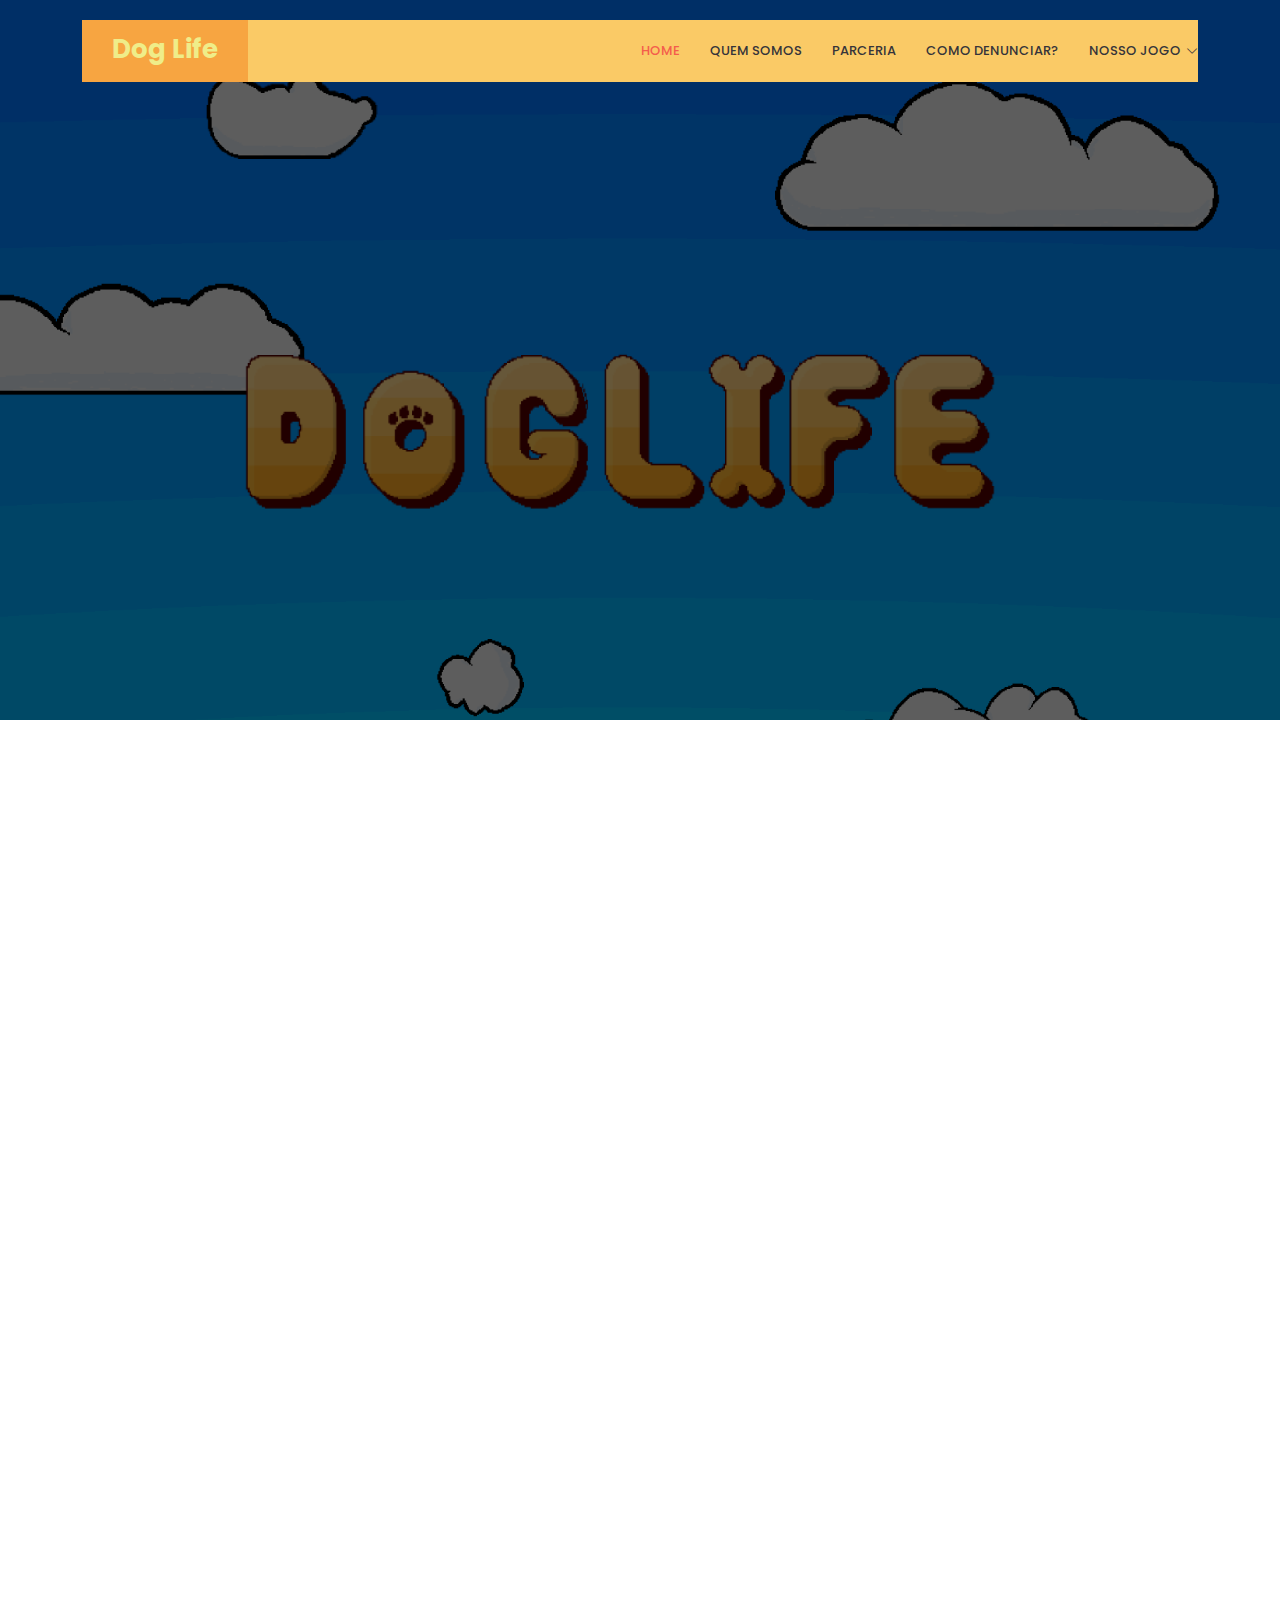
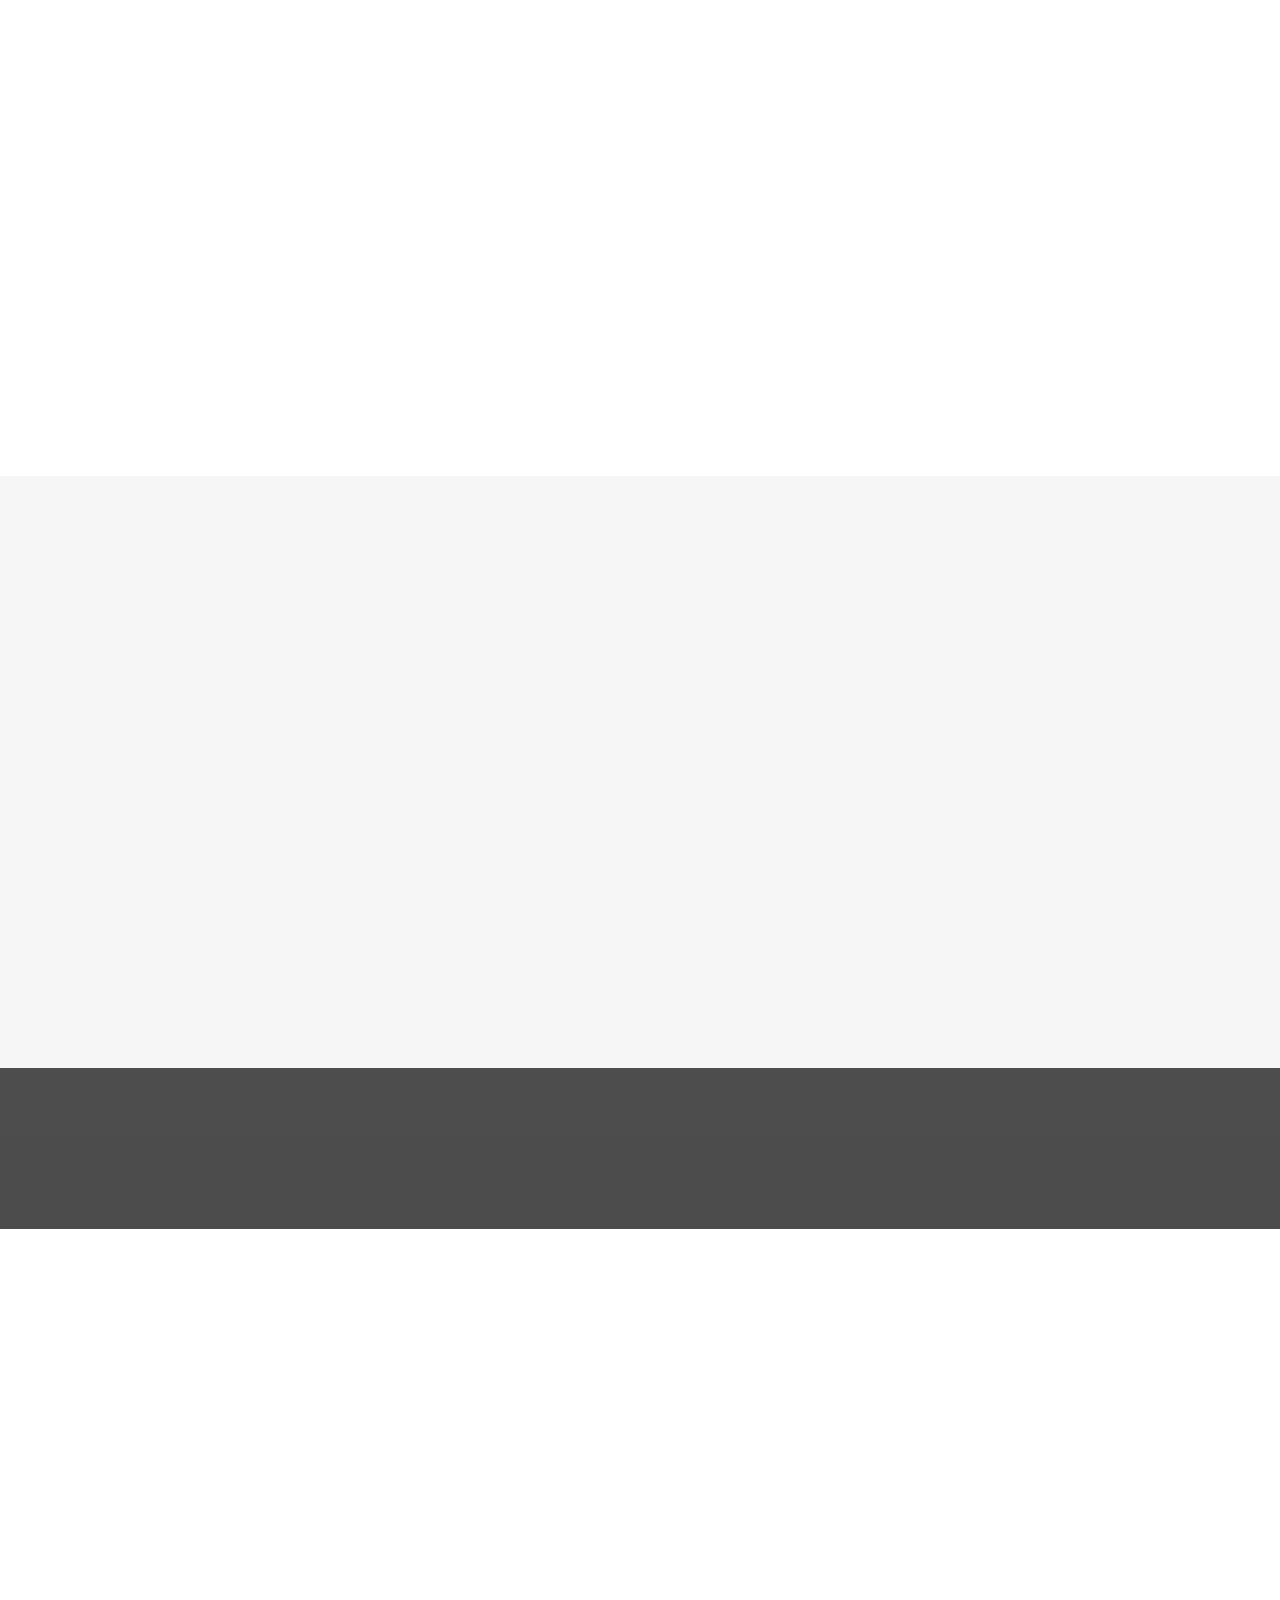
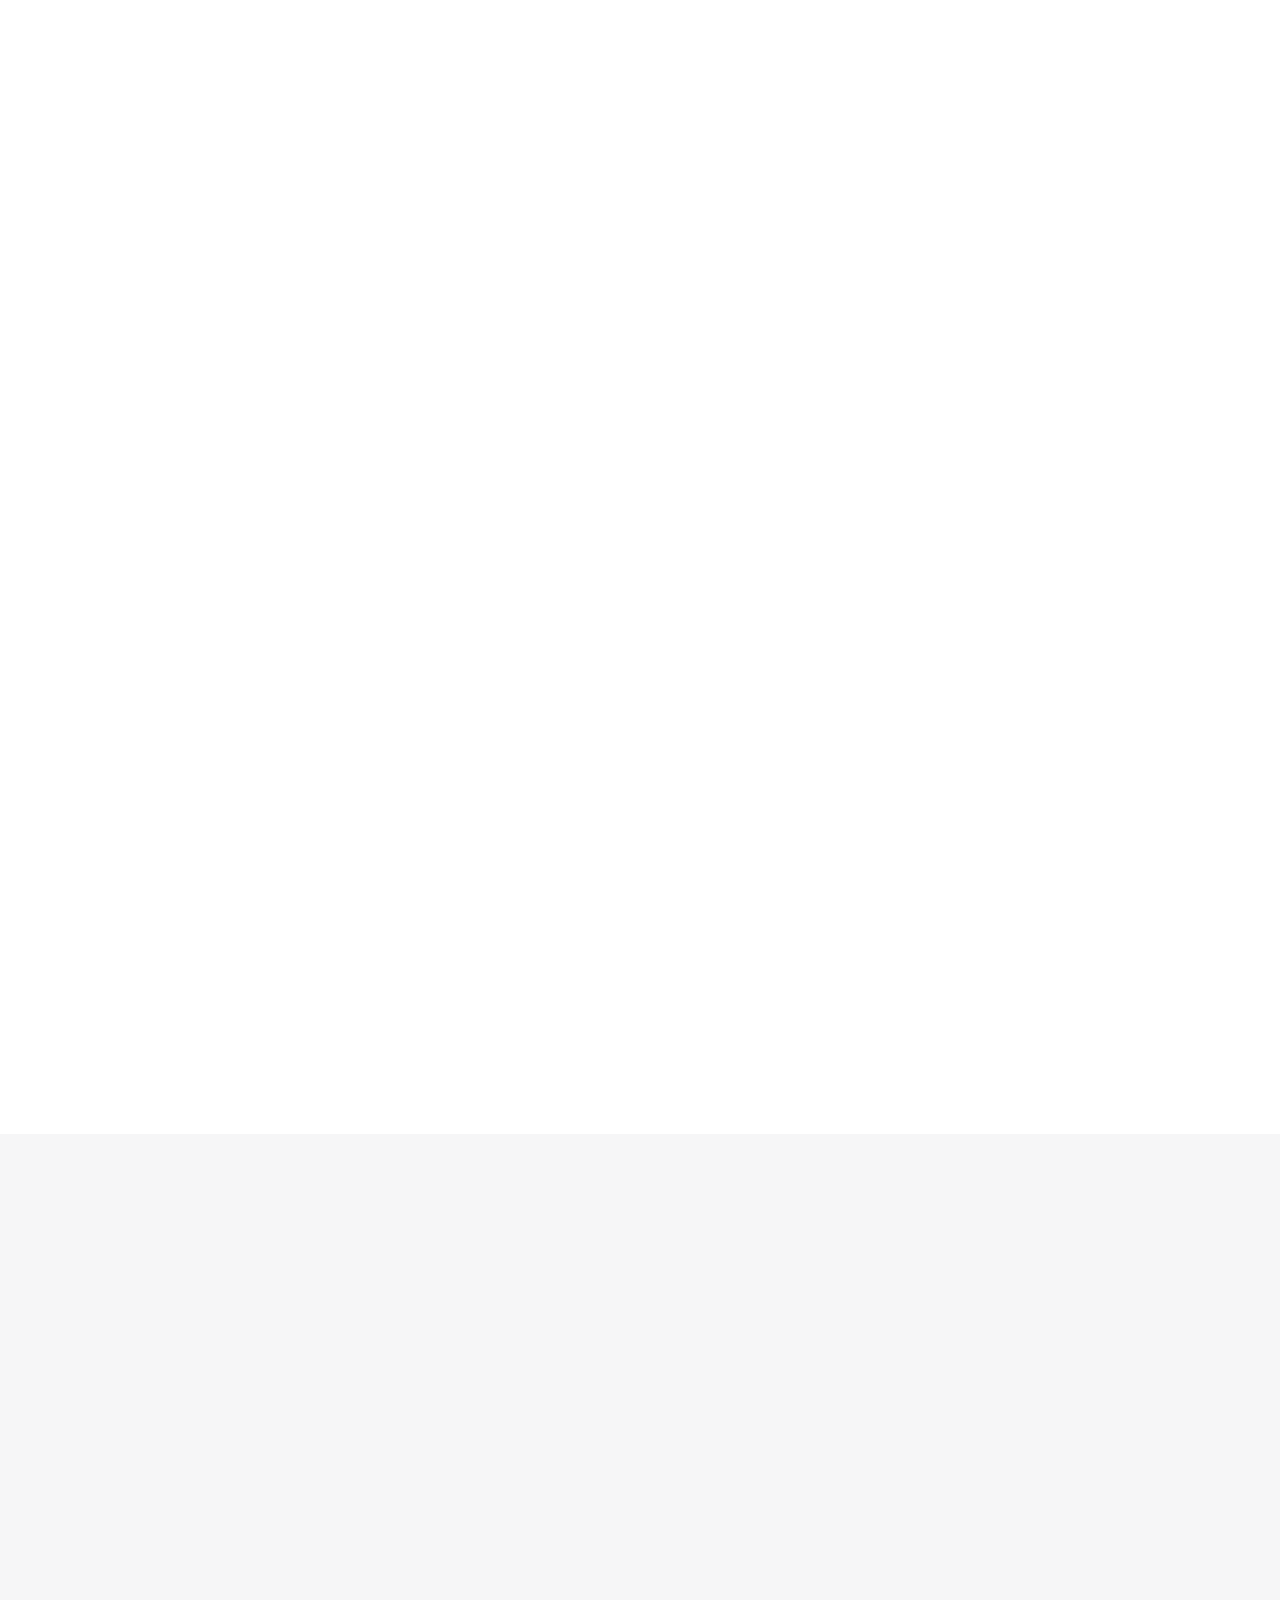
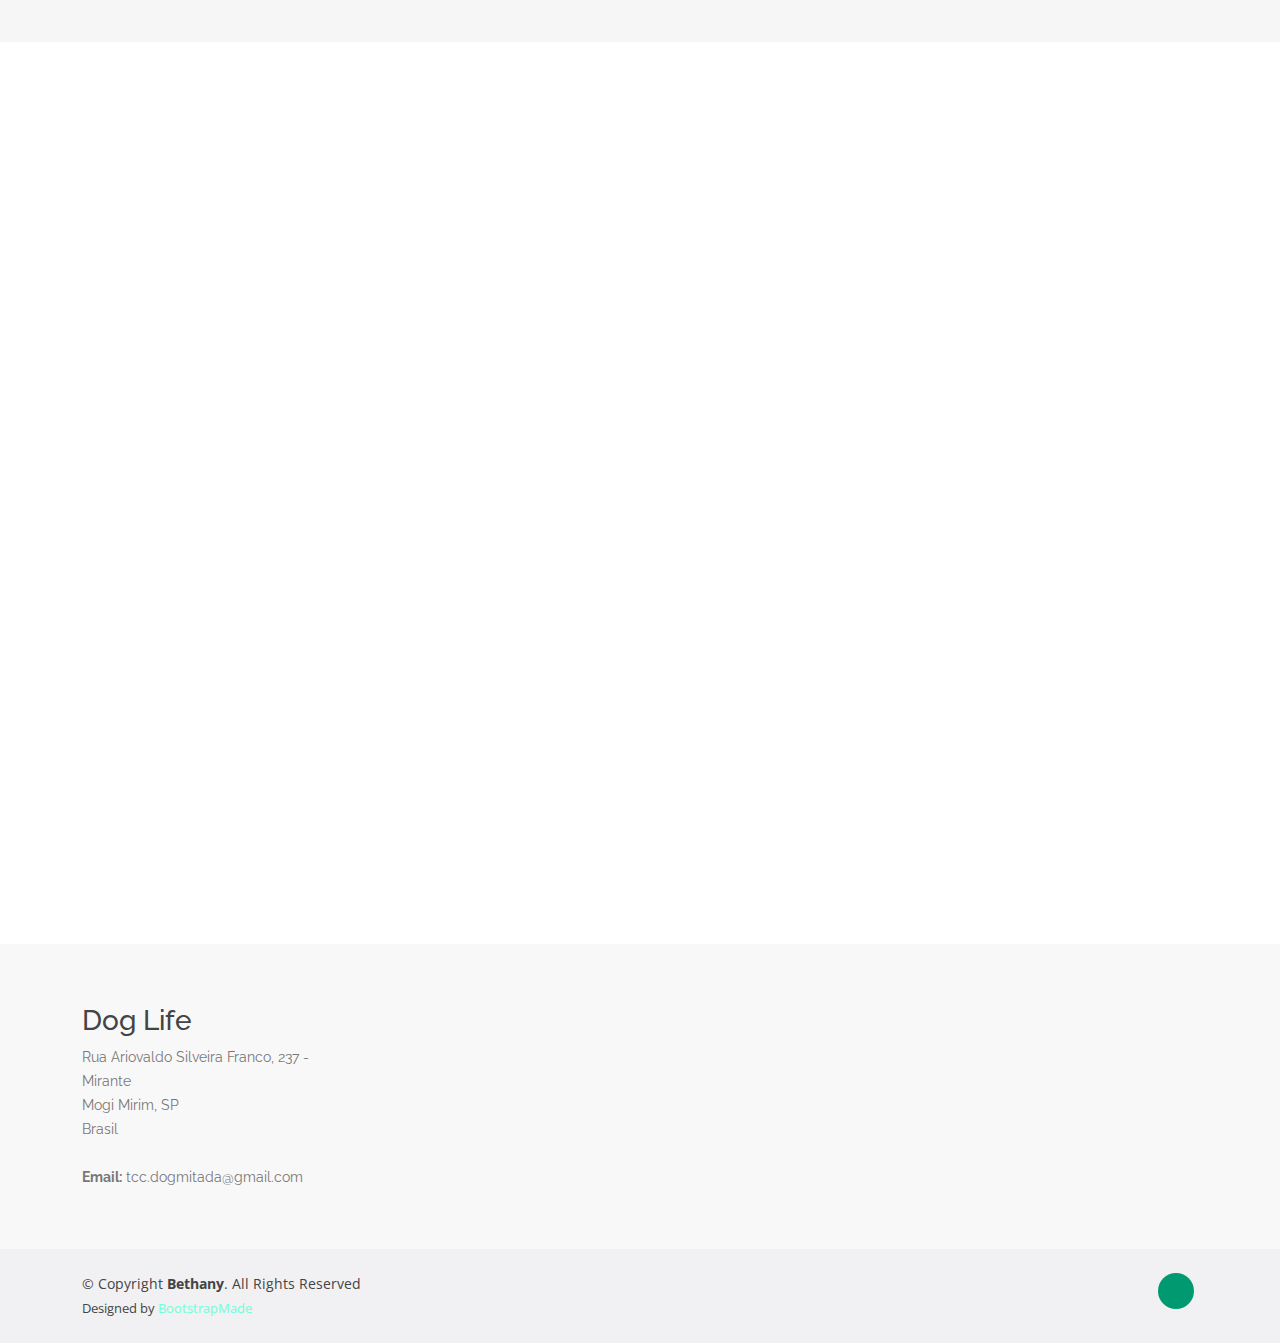
==== index.html @ 8b7bbf49 "Add files via upload" ====
<!DOCTYPE html>
<html lang="en">

<head>
  <meta charset="utf-8">
  <meta content="width=device-width, initial-scale=1.0" name="viewport">

  <title>Dog Life Site!</title>
  <meta content="" name="description">
  <meta content="" name="keywords">

  <link href="assets/img/favicon.png" rel="icon">
  <link href="assets/img/apple-touch-icon.png" rel="apple-touch-icon">

  <!-- Google Fonts -->
  <link href="https://fonts.googleapis.com/css?family=Open+Sans:300,300i,400,400i,600,600i,700,700i|Raleway:300,300i,400,400i,500,500i,600,600i,700,700i|Poppins:300,300i,400,400i,500,500i,600,600i,700,700i" rel="stylesheet">

  <!-- Vendor CSS Files -->
  <link href="assets/vendor/aos/aos.css" rel="stylesheet">
  <link href="assets/vendor/bootstrap/css/bootstrap.min.css" rel="stylesheet">
  <link href="assets/vendor/bootstrap-icons/bootstrap-icons.css" rel="stylesheet">
  <link href="assets/vendor/boxicons/css/boxicons.min.css" rel="stylesheet">
  <link href="assets/vendor/glightbox/css/glightbox.min.css" rel="stylesheet">
  <link href="assets/vendor/remixicon/remixicon.css" rel="stylesheet">
  <link href="assets/vendor/swiper/swiper-bundle.min.css" rel="stylesheet">

  <!-- Template Main CSS File -->
  <link href="assets/css/style.css" rel="stylesheet">

  <!-- =======================================================
  * Template Name: Bethany
  * Template URL: https://bootstrapmade.com/bethany-free-onepage-bootstrap-theme/
  * Updated: Mar 17 2024 with Bootstrap v5.3.3
  * Author: BootstrapMade.com
  * License: https://bootstrapmade.com/license/
  ======================================================== -->
</head>

<body>

  <!-- ======= Header ======= -->
  <header id="header" class="fixed-top d-flex align-items-center">
    <div class="container">
      <div class="header-container d-flex align-items-center justify-content-between">
        <div class="logo">
          <h1 class="text-light"><a href="index.html"><span>Dog Life</span></a></h1>
          <!-- Uncomment below if you prefer to use an image logo -->
          <!-- <a href="index.html"><img src="assets/img/logo.png" alt="" class="img-fluid"></a>-->
        </div>

        <nav id="navbar" class="navbar">
          <ul>
            <li><a class="nav-link scrollto active" href="#hero">Home</a></li>
            <li><a class="nav-link scrollto" href="#sobre">Quem somos</a></li>
            <li><a class="nav-link scrollto" href="#services">Parceria</a></li>
            <li><a class="nav-link scrollto " href="#denuc">Como denunciar?</a></li>
            <li class="dropdown"><a href="#jogo"><span>Nosso Jogo</span> <i class="bi bi-chevron-down"></i></a>
              <ul>
                <li><a href="#download">Download</a></li>
                <li><a href="#persona">Personagens</a></li>
              </ul>
            </li>
          </ul>
          <i class="bi bi-list mobile-nav-toggle"></i>
        </nav><!-- .navbar -->

      </div><!-- End Header Container -->
    </div>
  </header><!-- End Header -->

  <!-- ======= Hero Section ======= -->
  <section id="hero" class="d-flex align-items-center">
    <div class="container text-center position-relative" data-aos="fade-in" data-aos-delay="200">
      <h1>Bem-Vindo a página do nosso projeto!</h1>
      <h2>Esse site é dedicado a espalhar conscientização com o nosso jogo Dog Life! Dísponivel em diversas plataformas.</h2>
      <a href="#sobre" class="btn-get-started scrollto">Comece o tour!</a>
    </div>
  </section><!-- End Hero -->

  <main id="main">

       <!-- ======= Team Section ======= -->
       <section id="sobre" class="team">
        <div class="container">
  
          <div class="row">
            <div class="col-lg-4">
              <div class="section-title" data-aos="fade-right">
                <h2>Quem somos nós?</h2>
                <p>Somos alunos do curso de Informática p/ Internet da ETEC Pedro Ferreira Alves, em Mogi-Mirim. Desenvolvemos esse projeto para a matéria de <i>Projeto de Trabalho de Conclusão de Curso</i>, ministrada pelos professores <strong>Rafael da Silva Polato</strong> e <strong>Simone Andreia de Campos Camargo</strong>.</p>
              </div>
            </div>
            <div class="col-lg-8">
              <div class="row">
  
                <div class="col-lg-6">
                  <div class="member" data-aos="zoom-in" data-aos-delay="100">
                    <div class="pic"><img src="assets/img/team/eloah.jpg" class="img-fluid" alt=""></div>
                    <div class="member-info">
                      <h4>Eloah S. Paliari</h4>
                      <span>Escritora e Designer</span>
                      <p></p>
                    </div>
                  </div>
                </div>
  
                <div class="col-lg-6 mt-4 mt-lg-0">
                  <div class="member" data-aos="zoom-in" data-aos-delay="200">
                    <div class="pic"><img src="assets/img/team/manu.jpg" class="img-fluid" alt=""></div>
                    <div class="member-info">
                      <h4>Emanuelly V. J. de Melo</h4>
                      <span>Escritora</span>
                      <p></p>
                    </div>
                  </div>
                </div>
  
                <div class="col-lg-6 mt-4">
                  <div class="member" data-aos="zoom-in" data-aos-delay="300">
                    <div class="pic"><img src="assets/img/team/gui.jpg" class="img-fluid" alt=""></div>
                    <div class="member-info">
                      <h4>Guilherme T. dos Santos</h4>
                      <span>Designer</span>
                      <p></p>
                    </div>
                  </div>
                </div>
  
                <div class="col-lg-6 mt-4">
                  <div class="member" data-aos="zoom-in" data-aos-delay="400">
                    <div class="pic"><img src="assets/img/team/kaua.jpg" class="img-fluid" alt=""></div>
                    <div class="member-info">
                      <h4>Kauã F. Candido</h4>
                      <span>Programador</span>
                      <p> </p>
                    </div>
                  </div>
                </div>

                <div class="col-lg-6 mt-4">
                  <div class="member" data-aos="zoom-in" data-aos-delay="300">
                    <div class="pic"><img src="assets/img/team/eu.jpg" class="img-fluid" alt=""></div>
                    <div class="member-info">
                      <h4>Mariana H. A. Toto</h4>
                      <span>Programadora, Designer e Líder</span>
                      <p></p>
                    </div>
                  </div>
                </div>
  
              </div>
  
            </div>
          </div>
  
        </div>
      </section><!-- End Team Section -->

    <!-- ======= Parcerias Section ======= -->
    <section id="services" class="services section-bg">
      <div class="container">

        <div class="row">
          <div class="col-lg-4">
            <div class="section-title" data-aos="fade-right">
              <h2>Parcerias</h2>
              <p>Nosso projeto trabalha diretamente com essas entidades para ajudar os cãezinhos de rua.</p>
            </div>
          </div>
          <div class="col-lg-8">
            <div class="row">
              <div class="col-md-6 d-flex align-items-stretch">
                <div class="icon-box" data-aos="zoom-in" data-aos-delay="100">
                  <div class="icon"><i class="bx bxs-dog"></i></div>
                  <h4><a href="">KAPA</a></h4>
                  <p>O KAPA (Kamael Associação Protetora) é uma organização dedicada à proteção e bem-estar dos animais. Fundada com o objetivo de resgatar, tratar e encontrar novos lares para animais em situação de vulnerabilidade, a ONG também promove campanhas de conscientização sobre a importância da posse responsável e dos cuidados com os animais.
                    Para mais informações sobre o KAPA, clique no ícone acima e visite o site oficial da ONG.</p>
                </div>
              </div>

              <div class="col-md-6 d-flex align-items-stretch mt-4 mt-lg-0">
                <div class="icon-box" data-aos="zoom-in" data-aos-delay="200">
                  <div class="icon"><i class="bx bx-plus-medical"></i></div>
                  <h4><a href="">BEA</a></h4>
                  <p>O Departamento de Bem-Estar Animal de Mogi Mirim (BEA) é uma iniciativa municipal focada na proteção e promoção do bem-estar animal na região. Criado para garantir que todos os animais tenham acesso a cuidados adequados, o BEA realiza campanhas educativas, resgates de animais em situação de abandono e oferece serviços de castração gratuita para pets de famílias de baixa renda.
                    Para mais informações sobre o BEA clique no ícone acima e visite o site oficial.</p>
                </div>
              </div>
            </div>
          </div>
        </div>

      </div>
    </section><!-- End Services Section -->

    <!-- ======= Cta Section ======= -->
    <section id="cta" class="cta">
      <div class="container">

        <div class="text-center" data-aos="zoom-in">
          <h3>Não se esqueça de avaliar nosso jogo!!</h3>
        </div>

      </div>
    </section><!-- End Cta Section -->

        <!-- ======= Why Us Section ======= -->
        <section id="denuc" class="why-us">
          <div class="container">
    
            <div class="row">
              <div class="col-lg-4 d-flex align-items-center" data-aos="fade-right">
                <div class="content">
                  <h3>Como denunciar?</h3>
                  <p>
                    A Importância de Denunciar Casos de Abuso contra Animais

                    Denunciar abusos e maus-tratos contra animais é vital para garantir sua proteção e bem-estar. Ao denunciar, você salva vidas e ajuda a responsabilizar os agressores, prevenindo futuros abusos. Além disso, as denúncias conscientizam a sociedade sobre a gravidade dos maus-tratos e promovem uma cultura de respeito aos animais. Sua ação pode fazer toda a diferença na vida desses seres vulneráveis.
                  </p>
                </div>
              </div>
              <div class="col-lg-8 d-flex align-items-stretch">
                <div class="icon-boxes d-flex flex-column justify-content-center">
                  <div class="row">
                    <div class="col-xl-4 d-flex align-items-stretch" data-aos="zoom-in" data-aos-delay="100">
                      <div class="icon-box mt-4 mt-xl-0">
                        <i class="bi bi-1-circle"></i>
                        <h4>Observação e Identificação dos Maus-Tratos</h4>
                        <p>Identifique claramente os sinais de abuso ou negligência, como ferimentos visíveis, desnutrição, falta de abrigo adequado ou condições insalubres. Documente detalhadamente todas as evidências, como fotos, vídeos e descrições precisas dos fatos observados.</p>
                      </div>
                    </div>
                    <div class="col-xl-4 d-flex align-items-stretch" data-aos="zoom-in" data-aos-delay="200">
                      <div class="icon-box mt-4 mt-xl-0">
                        <i class="bi bi-2-circle"></i>
                        <h4>Coleta de provas</h4>
                        <p>Recolha todas as evidências disponíveis que possam apoiar sua denúncia. Isso inclui registros médicos, relatos de testemunhas e qualquer outra documentação relevante que possa ajudar a corroborar as condições de maus-tratos.</p>
                      </div>
                    </div>
                    <div class="col-xl-4 d-flex align-items-stretch" data-aos="zoom-in" data-aos-delay="300">
                      <div class="icon-box mt-4 mt-xl-0">
                        <i class="bi bi-3-circle"></i>
                        <h4>Contato com as autoridades</h4>
                        <p>Entre em contato com as autoridades responsáveis pela proteção animal em sua região. Pode-se incluir a polícia, órgãos de fiscalização ambiental ou organizações de proteção animal. Forneça todas as informações e provas coletadas de forma clara e detalhada.</p>
                      </div>
                    </div>
                    <div class="col-xl-4 d-flex align-items-stretch" data-aos="zoom-in" data-aos-delay="300">
                      <div class="icon-box mt-4 mt-xl-0">
                        <i class="bi bi-4-circle"></i>
                        <h4>Registro da denúncia</h4>
                        <p>Registre formalmente sua denúncia, seja através de um boletim de ocorrência, formulário online ou por telefone. Certifique-se de incluir todos os detalhes relevantes e suas informações de contato para acompanhamento.</p>
                      </div>
                    </div>
                    <div class="col-xl-4 d-flex align-items-stretch" data-aos="zoom-in" data-aos-delay="300">
                      <div class="icon-box mt-4 mt-xl-0">
                        <i class="bi bi-5-circle"></i>
                        <h4>Acompanhamento e colaboração</h4>
                        <p>Mantenha contato com as autoridades para acompanhar o progresso da investigação. Esteja disponível para fornecer informações adicionais ou colaborar com qualquer outra solicitação que possa ajudar no processo de apuração dos fatos.</p>
                      </div>
                    </div>
                    <div class="col-xl-4 d-flex align-items-stretch" data-aos="zoom-in" data-aos-delay="300">
                      <div class="icon-box mt-4 mt-xl-0">
                        <i class="bi bi-check-circle"></i>
                        <h4>Resolução</h4>
                        <p>Aguarde a ação das autoridades competentes. Dependendo da gravidade do caso, medidas legais podem ser tomadas contra os responsáveis pelos maus-tratos. Continue acompanhando o caso para garantir que as medidas apropriadas sejam aplicadas.</p>
                      </div>
                    </div>
                  </div>
                </div><!-- End .content-->
              </div>
            </div>
    
          </div>
        </section><!-- End Why Us Section -->

            <!-- ======= About Section ======= -->
    <section id="jogo" class="about">
      <div class="container">

        <div class="row content">
          <div class="col-lg-6" data-aos="fade-right" data-aos-delay="100">
            <h2>Nosso Jogo</h2>
            <h3>Sinopse</h3>
          </div>
          <div class="col-lg-6 pt-4 pt-lg-0" data-aos="fade-left" data-aos-delay="200">
            <p>
              O jogo gira em torno de um cachorrinho, criado sua vida toda dentro dos muros de sua casa. Até que um dia, ele sai pela porta, deixada aberta pelos donos, e acaba se perdendo. A partir daí, ele passa
              a conhecer novas vivencias e fazer novas amizades, isso tudo passando pela aventura de voltar para sua casa.
            </p>
            <ul>
              <li><i class="ri-check-double-line"></i>Agora é sua vez! Experimente o jogo e conheça as aventuras do nosso fofucho!</li>
            </ul>
          </div>
        </div>

      </div>
    </section><!-- End About Section -->

   <!-- ======= Download Section ======= -->
   <section id="download" class="services section-bg">
    <div class="container">
      <div class="section-title align-items-center" data-aos="fade-right">
        <h2>Download</h2>
      </div>
      <div class="row">
        <div class="col-lg-12">
          <div class="row">
            <div class="col-md-5 d-flex align-items-stretch mt-4 mt-lg-0">
              <div class="icon-box" data-aos="zoom-in" data-aos-delay="200">
                <div class="icon"><i class="bx bx-game"></i></div>
                <h4><a href="https://doglife.itch.io/dog-life-tcc">Jogue pela plataforma Itch.io</a></h4>
                <p>Após reajustes finais, o jogo estará pronto para ser baixado tanto pelo Itch.io, tanto quanto pelo link disponibilizado em nosso site!</p>
              </div>
            </div>
          </div>
        </div>
      </div>

    </div>
  </section><!-- End Services Section -->

    <!-- ======= Personagens Section ======= -->
    <section id="persona" class="portfolio">
      <div class="container">

        <div class="section-title" data-aos="fade-left">
          <h2>Personagens</h2>
          <p>Conheça mais sobre os personagens do nosso jogo! Aqui mostramos os sprites principais de cada um!</p>
        </div>

        <div class="row" data-aos="fade-up" data-aos-delay="100">
          <div class="col-lg-12 d-flex justify-content-center">
            <ul id="portfolio-flters">
              <li data-filter="*" class="filter-todos">Todos</li>
              <li data-filter=".filter-animais">Animais</li>
              <li data-filter=".filter-humanos">Humanos</li>
            </ul>
          </div>
        </div>

        <div class="row portfolio-container" data-aos="fade-up" data-aos-delay="200">

          <div class="col-lg-4 col-md-6 portfolio-item filter-animais">
            <div class="portfolio-wrap">
              <img src="assets/img/portfolio/cachorro.png" class="img-fluid" alt="">
              <div class="portfolio-info">
                <h4>Protagonista</h4>
                <p>Animais</p>
                <div class="portfolio-links">
                  <a href="portfolio-details.html" title="More Details"><i class="bx bx-link"></i></a>
                </div>
              </div>
            </div>
          </div>

          <div class="col-lg-4 col-md-6 portfolio-item filter-animais">
            <div class="portfolio-wrap">
              <img src="assets/img/portfolio/gato.png" class="img-fluid" alt="">
              <div class="portfolio-info">
                <h4>Nala</h4>
                <p>Animais</p>
                <div class="portfolio-links">
                  <a href="portfolio-details.html" title="More Details"><i class="bx bx-link"></i></a>
                </div>
              </div>
            </div>
          </div>

          <div class="col-lg-4 col-md-6 portfolio-item filter-humanos">
            <div class="portfolio-wrap">
              <img src="assets/img/portfolio/cla.png" class="img-fluid" alt="">
              <div class="portfolio-info">
                <h4>Clarice</h4>
                <p>Humanos</p>
                <div class="portfolio-links">
                  <a href="portfolio-details.html" title="More Details"><i class="bx bx-link"></i></a>
                </div>
              </div>
            </div>
          </div>

          <div class="col-lg-4 col-md-6 portfolio-item filter-humanos">
            <div class="portfolio-wrap">
              <img src="assets/img/portfolio/mar.png" class="img-fluid" alt="">
              <div class="portfolio-info">
                <h4>Marcos</h4>
                <p>Humanos</p>
                <div class="portfolio-links">
                  <a href="portfolio-details.html" title="More Details"><i class="bx bx-plus"></i></a>
                </div>
              </div>
            </div>
          </div>

        </div>

      </div>
    </section><!-- End Portfolio Section --> 
  </main><!-- End #main -->

  <!-- ======= Footer ======= -->
  <footer id="footer">

    <div class="footer-top">
      <div class="container">
        <div class="row">

          <div class="col-lg-3 col-md-6 footer-contact">
            <h3>Dog Life</h3>
            <p>
              Rua Ariovaldo Silveira Franco, 237 - Mirante <br>
              Mogi Mirim, SP<br>
              Brasil <br><br>
              <strong>Email:</strong> tcc.dogmitada@gmail.com<br>
            </p>
          </div>
        </div>
      </div>
    </div>

    <div class="container d-md-flex py-4">

      <div class="me-md-auto text-center text-md-start">
        <div class="copyright">
          &copy; Copyright <strong><span>Bethany</span></strong>. All Rights Reserved
        </div>
        <div class="credits">
          <!-- All the links in the footer should remain intact. -->
          <!-- You can delete the links only if you purchased the pro version. -->
          <!-- Licensing information: https://bootstrapmade.com/license/ -->
          <!-- Purchase the pro version with working PHP/AJAX contact form: https://bootstrapmade.com/bethany-free-onepage-bootstrap-theme/ -->
          Designed by <a href="https://bootstrapmade.com/">BootstrapMade</a>
        </div>
      </div>
      <div class="social-links text-center text-md-right pt-3 pt-md-0">
        <a href="#" class="instagram"><i class="bx bxl-instagram"></i></a>
      </div>
    </div>
  </footer><!-- End Footer -->

  <a href="#" class="back-to-top d-flex align-items-center justify-content-center"><i class="bi bi-arrow-up-short"></i></a>

  <!-- Vendor JS Files -->
  <script src="assets/vendor/purecounter/purecounter_vanilla.js"></script>
  <script src="assets/vendor/aos/aos.js"></script>
  <script src="assets/vendor/bootstrap/js/bootstrap.bundle.min.js"></script>
  <script src="assets/vendor/glightbox/js/glightbox.min.js"></script>
  <script src="assets/vendor/isotope-layout/isotope.pkgd.min.js"></script>
  <script src="assets/vendor/swiper/swiper-bundle.min.js"></script>
  <script src="assets/vendor/php-email-form/validate.js"></script>

  <!-- Template Main JS File -->
  <script src="assets/js/main.js"></script>

</body>

</html>
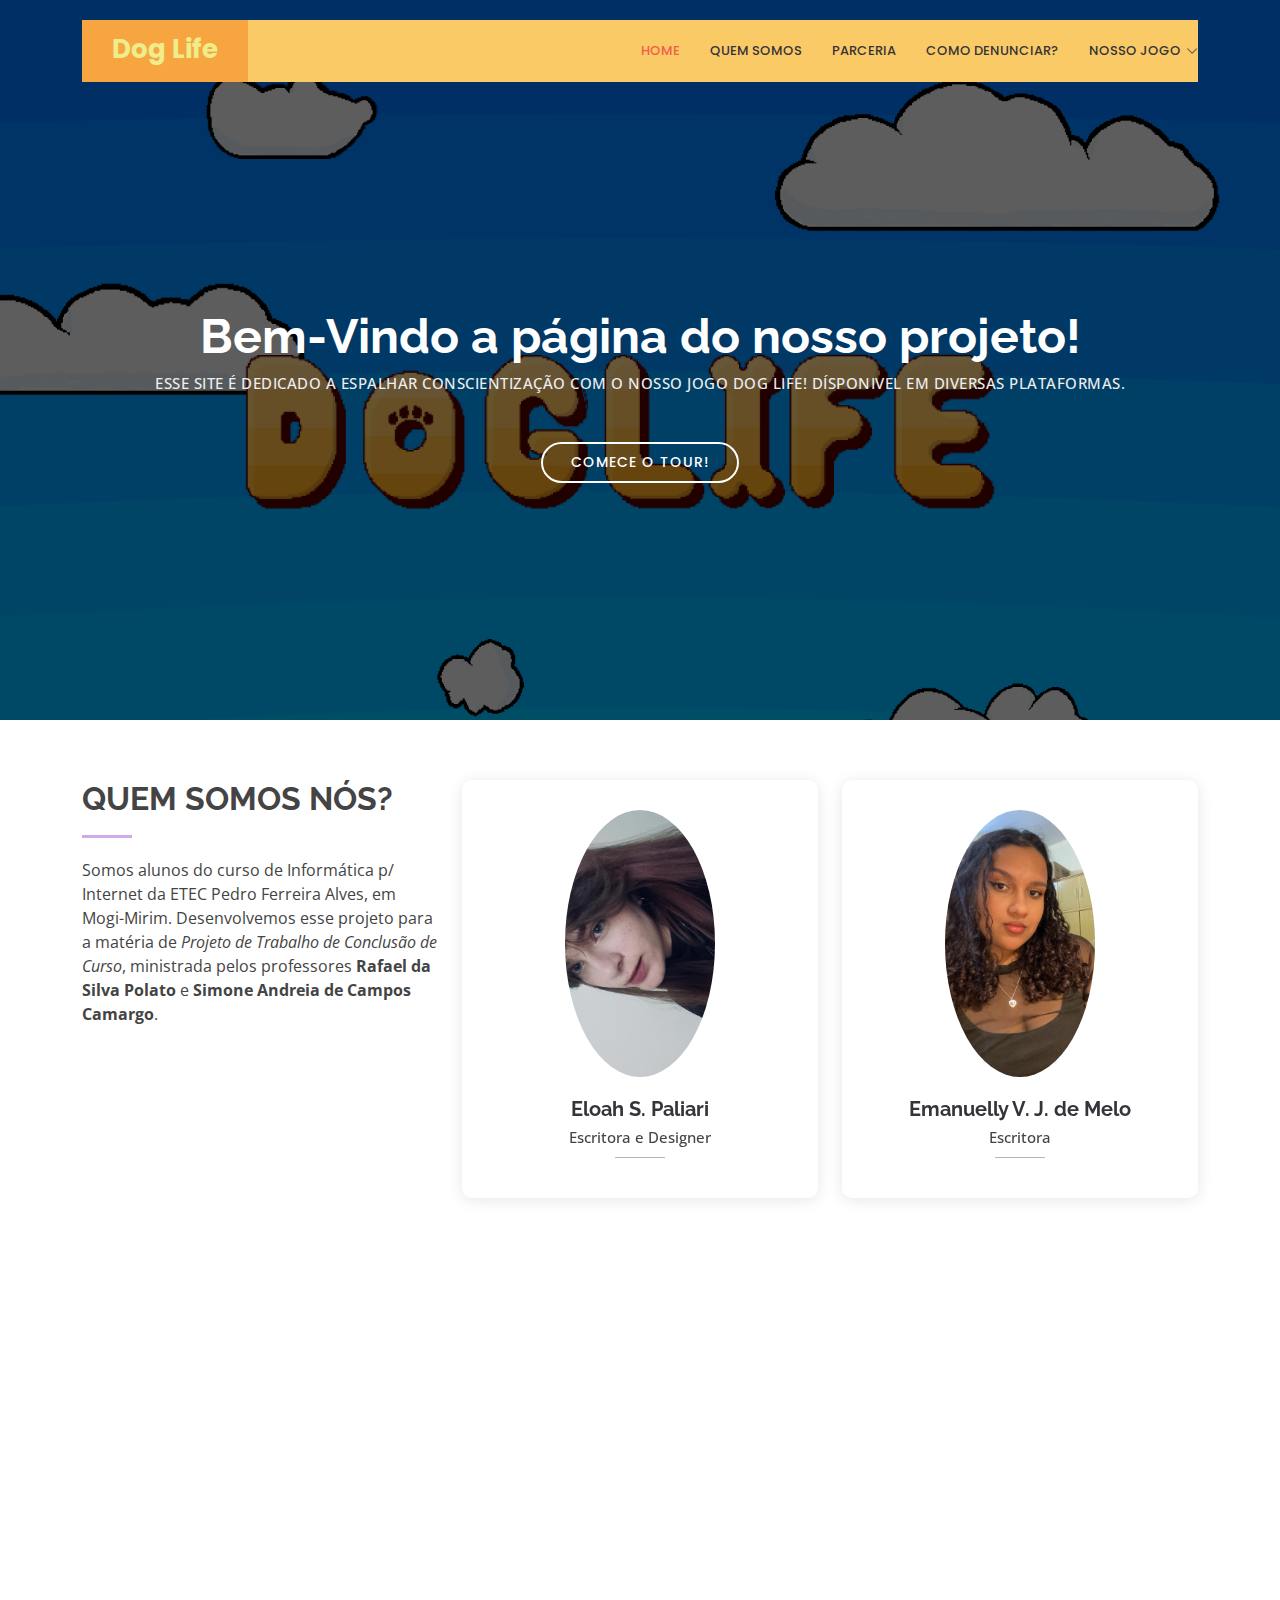
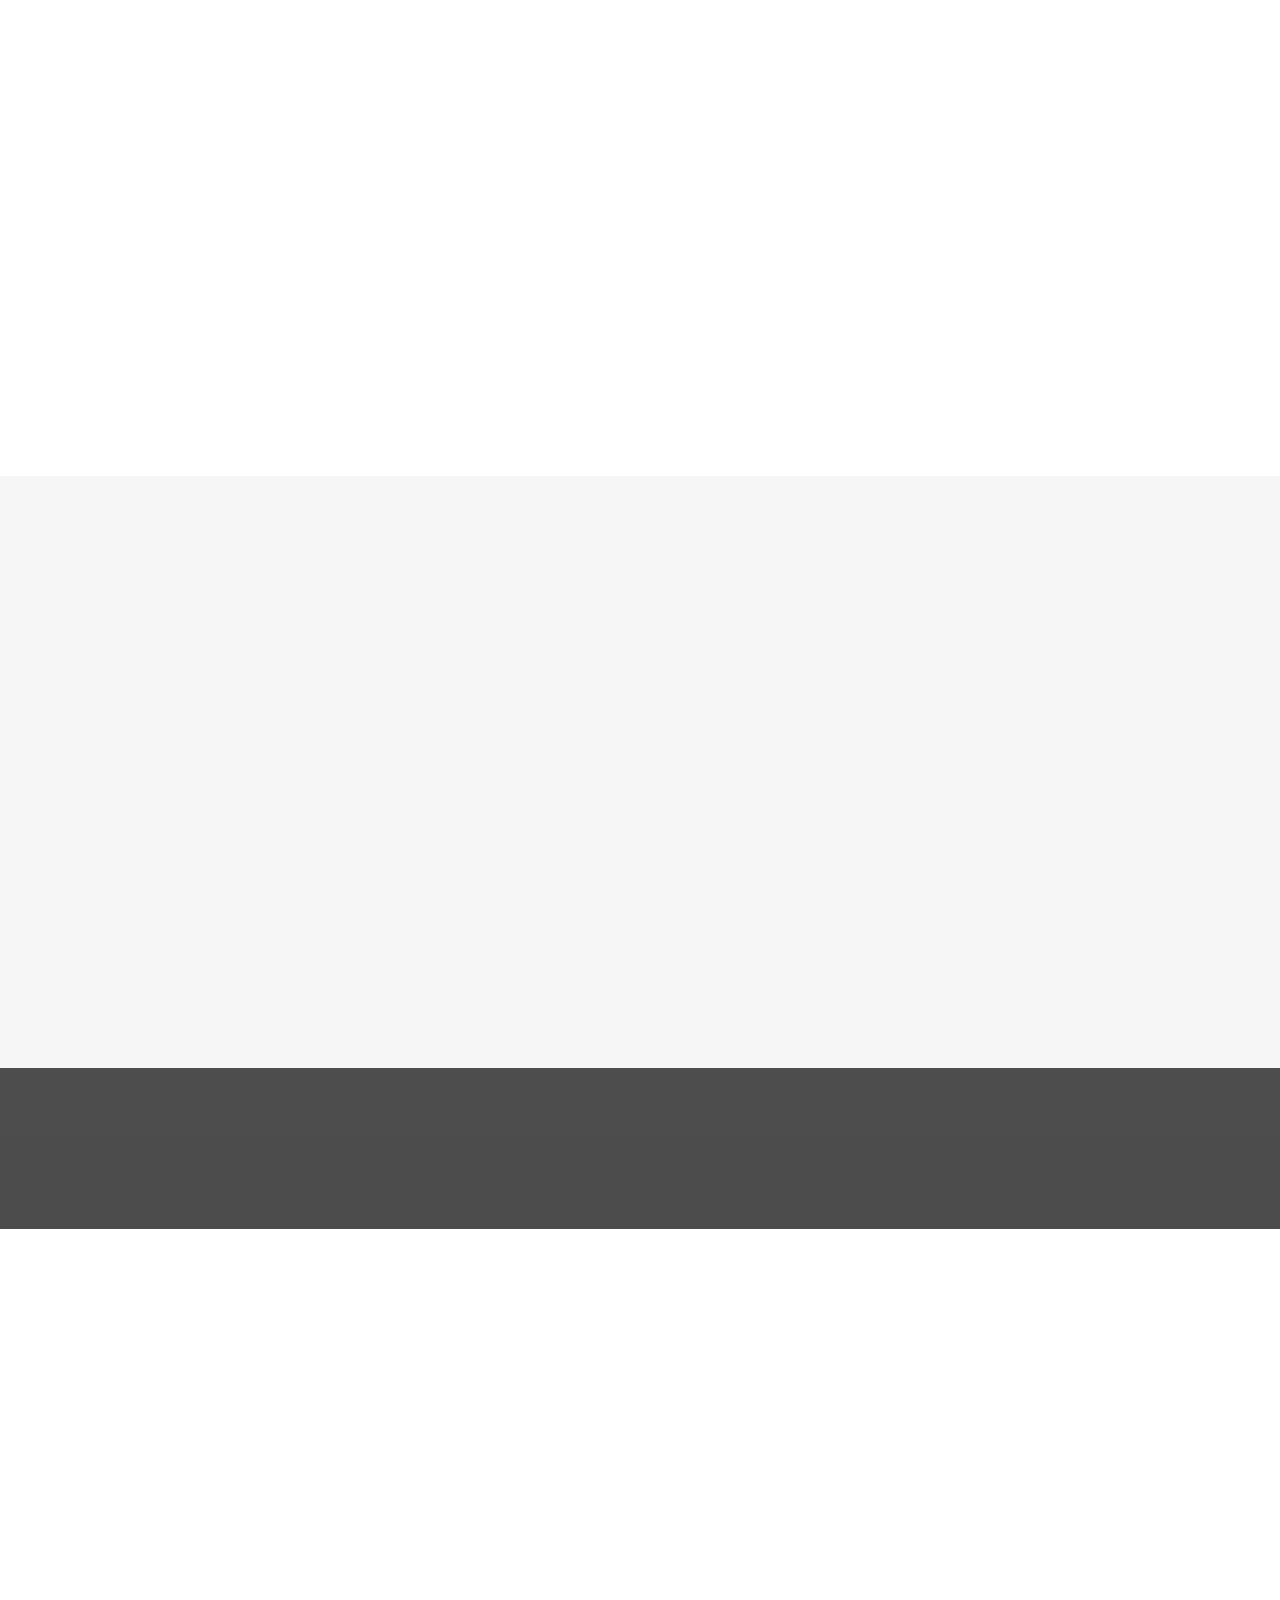
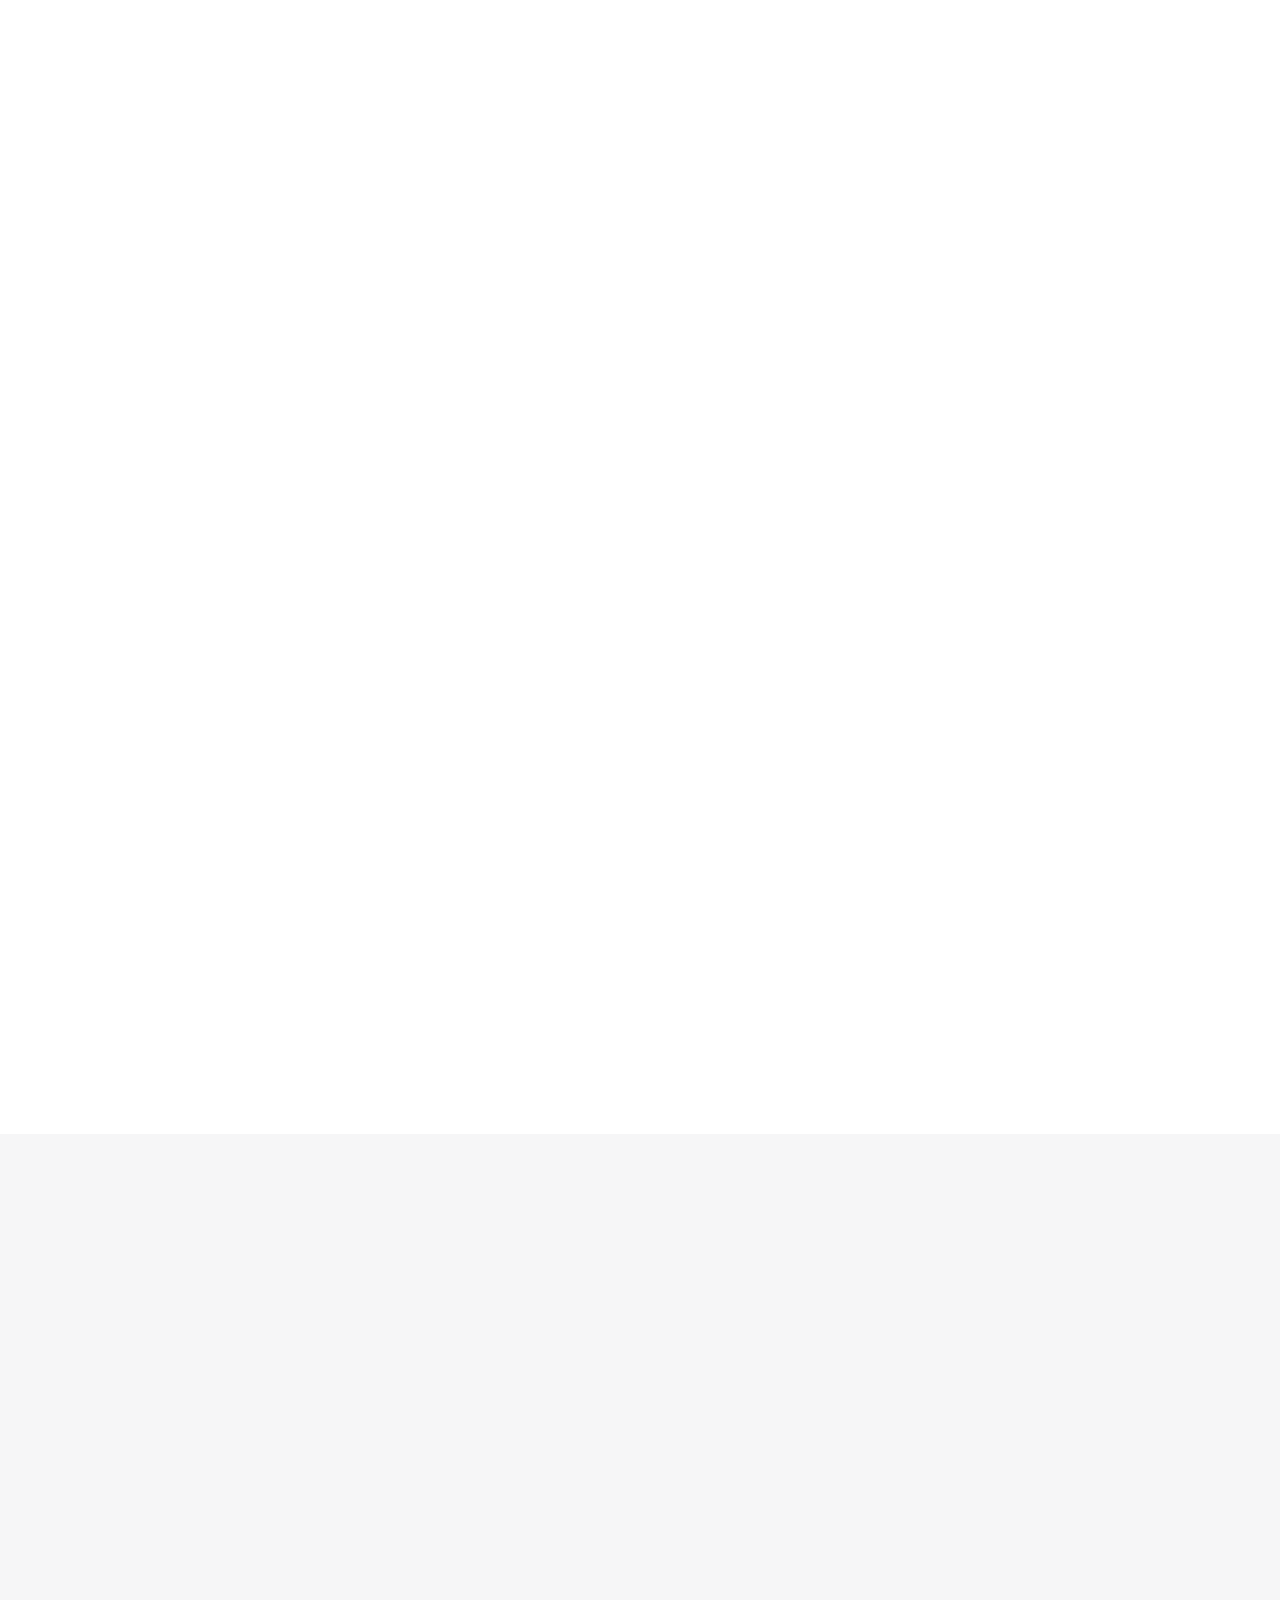
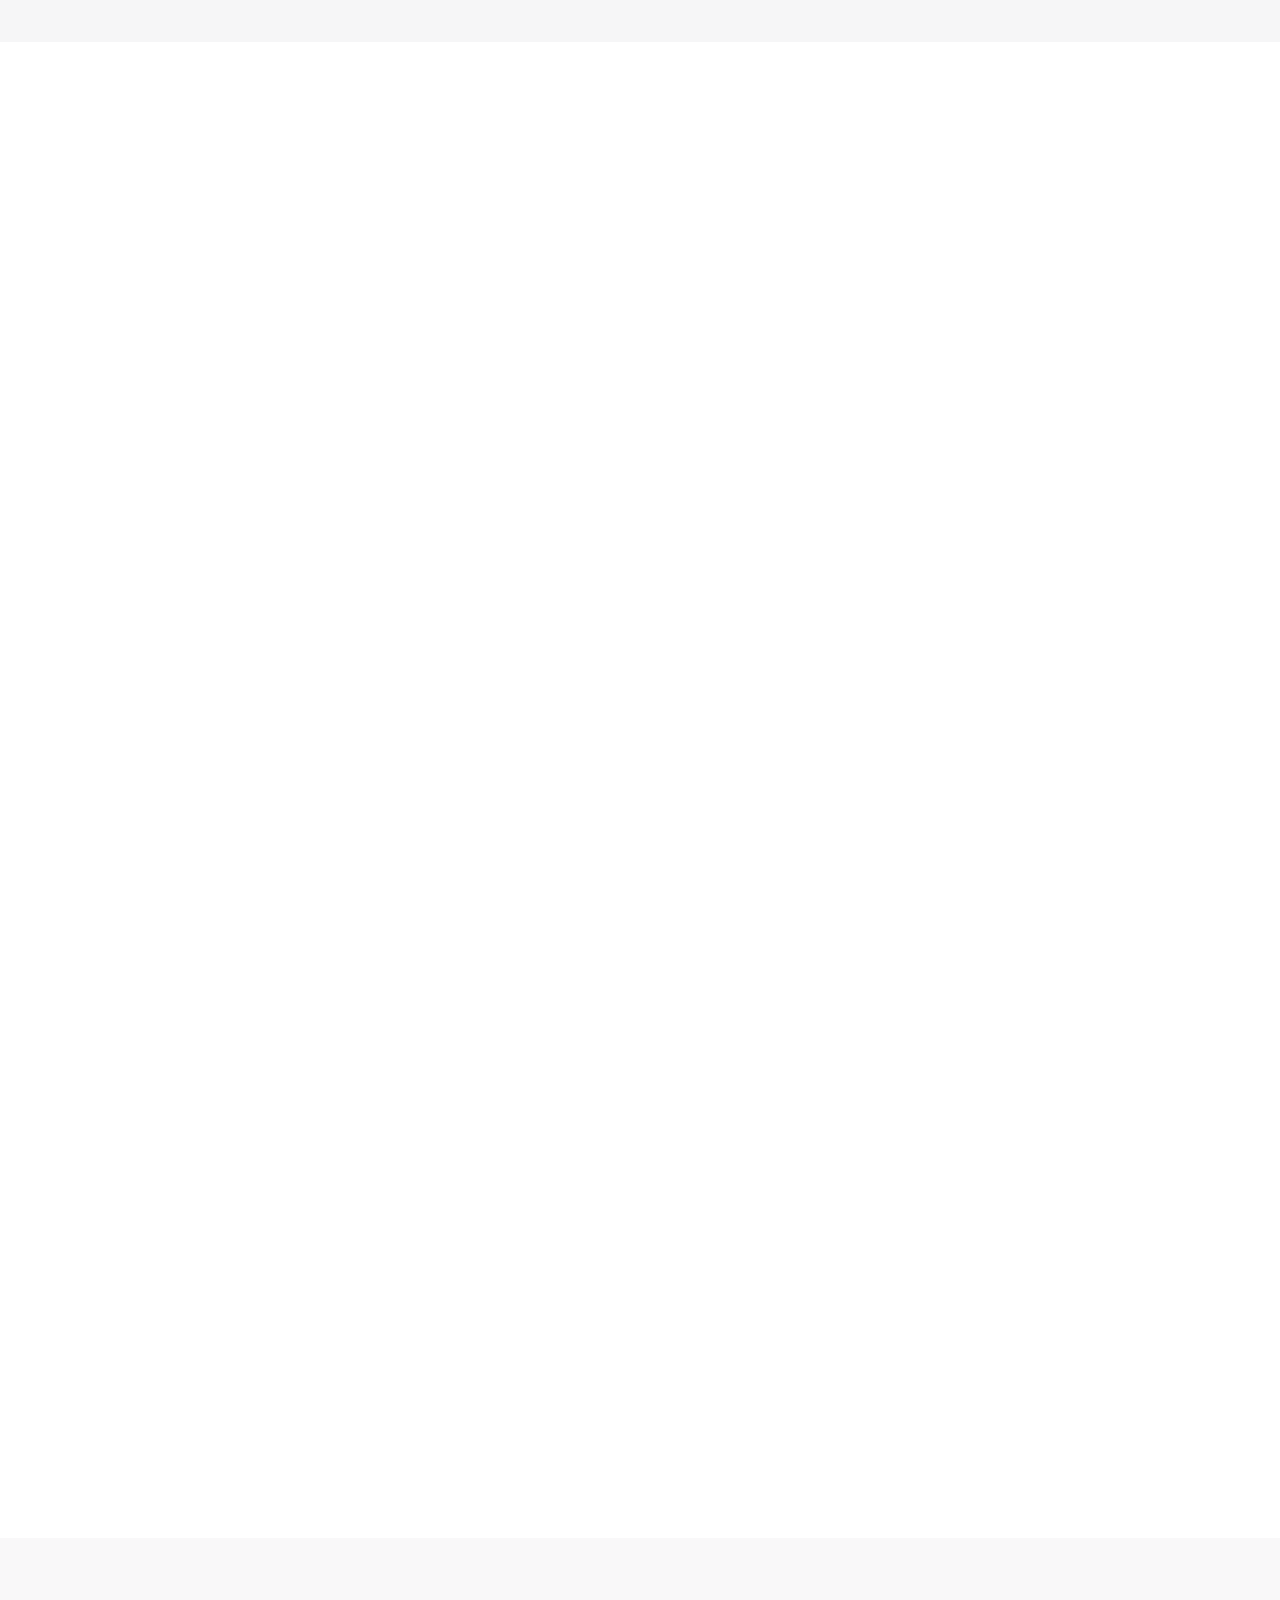
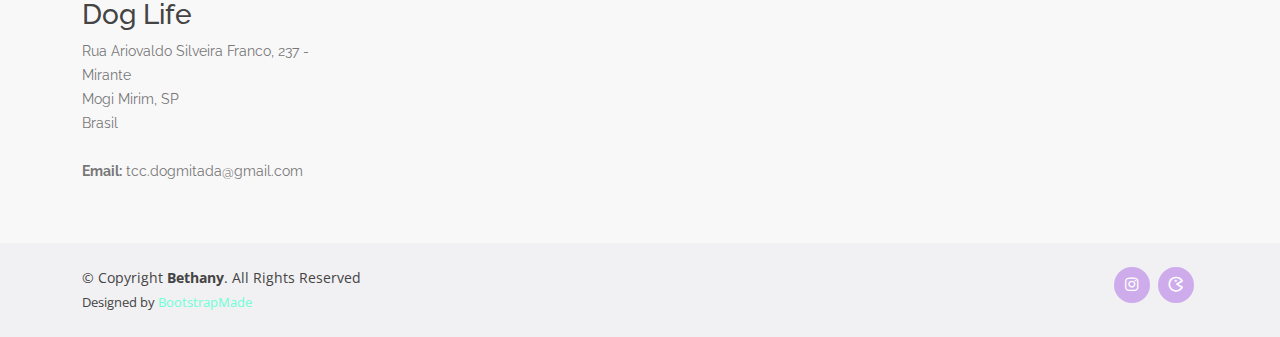
==== commit d76490b0: "Add files via upload" ====
--- a/index.html
+++ b/index.html
@@ -324,7 +324,7 @@
 
         <div class="section-title" data-aos="fade-left">
           <h2>Personagens</h2>
-          <p>Conheça mais sobre os personagens do nosso jogo! Aqui mostramos os sprites principais de cada um!</p>
+          <p>Conheça mais sobre os personagens principais do nosso jogo! Aqui mostramos os sprites de cada um e uma breve história!</p>
         </div>
 
         <div class="row" data-aos="fade-up" data-aos-delay="100">
@@ -346,20 +346,7 @@
                 <h4>Protagonista</h4>
                 <p>Animais</p>
                 <div class="portfolio-links">
-                  <a href="portfolio-details.html" title="More Details"><i class="bx bx-link"></i></a>
-                </div>
-              </div>
-            </div>
-          </div>
-
-          <div class="col-lg-4 col-md-6 portfolio-item filter-animais">
-            <div class="portfolio-wrap">
-              <img src="assets/img/portfolio/gato.png" class="img-fluid" alt="">
-              <div class="portfolio-info">
-                <h4>Nala</h4>
-                <p>Animais</p>
-                <div class="portfolio-links">
-                  <a href="portfolio-details.html" title="More Details"><i class="bx bx-link"></i></a>
+                  <a href="protagonista.html" title="More Details"><i class="bx bx-plus"></i></a>
                 </div>
               </div>
             </div>
@@ -372,7 +359,7 @@
                 <h4>Clarice</h4>
                 <p>Humanos</p>
                 <div class="portfolio-links">
-                  <a href="portfolio-details.html" title="More Details"><i class="bx bx-link"></i></a>
+                  <a href="clarice.html" title="More Details"><i class="bx bx-plus"></i></a>
                 </div>
               </div>
             </div>
@@ -385,7 +372,113 @@
                 <h4>Marcos</h4>
                 <p>Humanos</p>
                 <div class="portfolio-links">
+                  <a href="marcos.html" title="More Details"><i class="bx bx-plus"></i></a>
+                </div>
+              </div>
+            </div>
+          </div>
+
+          <div class="col-lg-4 col-md-6 portfolio-item filter-animais">
+            <div class="portfolio-wrap">
+              <img src="assets/img/portfolio/gato.png" class="img-fluid" alt="">
+              <div class="portfolio-info">
+                <h4>Nala</h4>
+                <p>Animais</p>
+                <div class="portfolio-links">
+                  <a href="nala.html" title="More Details"><i class="bx bx-plus"></i></a>
+                </div>
+              </div>
+            </div>
+          </div>
+
+
+
+          <div class="col-lg-4 col-md-6 portfolio-item filter-animais">
+            <div class="portfolio-wrap">
+              <img src="assets/img/portfolio/cachorro.png" class="img-fluid" alt="">
+              <div class="portfolio-info">
+                <h4>Os vira-latas</h4>
+                <p>Animais</p>
+                <div class="portfolio-links">
+                  <a href="viralatas.html" title="More Details"><i class="bx bx-plus"></i></a>
+                </div>
+              </div>
+            </div>
+          </div>
+
+          <div class="col-lg-4 col-md-6 portfolio-item filter-animais">
+            <div class="portfolio-wrap">
+              <img src="assets/img/portfolio/gato.png" class="img-fluid" alt="">
+              <div class="portfolio-info">
+                <h4>Princesa</h4>
+                <p>Animais</p>
+                <div class="portfolio-links">
+                  <a href="princesa.html" title="More Details"><i class="bx bx-plus"></i></a>
+                </div>
+              </div>
+            </div>
+          </div>
+
+          <div class="col-lg-4 col-md-6 portfolio-item filter-animais">
+            <div class="portfolio-wrap">
+              <img src="assets/img/portfolio/cachorro.png" class="img-fluid" alt="">
+              <div class="portfolio-info">
+                <h4>Leon</h4>
+                <p>Animais</p>
+                <div class="portfolio-links">
+                  <a href="leon.html" title="More Details"><i class="bx bx-plus"></i></a>
+                </div>
+              </div>
+            </div>
+          </div>
+
+          <div class="col-lg-4 col-md-6 portfolio-item filter-animais">
+            <div class="portfolio-wrap">
+              <img src="assets/img/portfolio/gato.png" class="img-fluid" alt="">
+              <div class="portfolio-info">
+                <h4>Cachorro domesticado</h4>
+                <p>Animais</p>
+                <div class="portfolio-links">
                   <a href="portfolio-details.html" title="More Details"><i class="bx bx-plus"></i></a>
+                </div>
+              </div>
+            </div>
+          </div>
+
+          <div class="col-lg-4 col-md-6 portfolio-item filter-animais">
+            <div class="portfolio-wrap">
+              <img src="assets/img/portfolio/cachorro.png" class="img-fluid" alt="">
+              <div class="portfolio-info">
+                <h4>Coelho</h4>
+                <p>Animais</p>
+                <div class="portfolio-links">
+                  <a href="coelho.html" title="More Details"><i class="bx bx-plus"></i></a>
+                </div>
+              </div>
+            </div>
+          </div>
+
+          <div class="col-lg-4 col-md-6 portfolio-item filter-animais">
+            <div class="portfolio-wrap">
+              <img src="assets/img/portfolio/gato.png" class="img-fluid" alt="">
+              <div class="portfolio-info">
+                <h4>Papagaio</h4>
+                <p>Animais</p>
+                <div class="portfolio-links">
+                  <a href="papagaio.html" title="More Details"><i class="bx bx-plus"></i></a>
+                </div>
+              </div>
+            </div>
+          </div>
+
+          <div class="col-lg-4 col-md-6 portfolio-item filter-humanos">
+            <div class="portfolio-wrap">
+              <img src="assets/img/portfolio/func.png" class="img-fluid" alt="">
+              <div class="portfolio-info">
+                <h4>Funcionária do KAPA</h4>
+                <p>Humanos</p>
+                <div class="portfolio-links">
+                  <a href="funcionaria.html" title="More Details"><i class="bx bx-plus"></i></a>
                 </div>
               </div>
             </div>
@@ -433,6 +526,7 @@
       </div>
       <div class="social-links text-center text-md-right pt-3 pt-md-0">
         <a href="#" class="instagram"><i class="bx bxl-instagram"></i></a>
+        <a href="https://doglife.itch.io/dog-life-tcc" class="google-plus"><i class="bx bx-game"></i></a>
       </div>
     </div>
   </footer><!-- End Footer -->
--- a/assets/css/style.css
+++ b/assets/css/style.css
@@ -674,7 +674,7 @@
 }
 
 .cta .cta-btn:hover {
-  background: #009970;
+  background: #992400;
   border: 2px solid #009970;
 }
 
@@ -769,7 +769,7 @@
 .portfolio #portfolio-flters li:hover,
 .portfolio #portfolio-flters li.filter-active {
   color: #fff;
-  background: #009970;
+  background: #faca66;
 }
 
 .portfolio #portfolio-flters li:last-child {
@@ -846,7 +846,7 @@
 }
 
 .portfolio .portfolio-wrap .portfolio-links a:hover {
-  color: #00cc95;
+  color: #86b96c;
 }
 
 .portfolio .portfolio-wrap:hover::before {
@@ -882,11 +882,11 @@
   height: 12px;
   background-color: #fff;
   opacity: 1;
-  border: 1px solid #009970;
+  border: 1px solid #CEABEB;
 }
 
 .portfolio-details .portfolio-details-slider .swiper-pagination .swiper-pagination-bullet-active {
-  background-color: #009970;
+  background-color: #86b96c;
 }
 
 .portfolio-details .portfolio-info {
@@ -1331,7 +1331,7 @@
 
 #footer .footer-top .footer-links ul i {
   padding-right: 2px;
-  color: #00c28e;
+  color: #86b96c;
   font-size: 18px;
   line-height: 1;
 }
@@ -1347,7 +1347,7 @@
 }
 
 #footer .footer-top .footer-links ul a {
-  color: #777777;
+  color: #faca66;
   transition: 0.3s;
   display: inline-block;
   line-height: 1;
@@ -1355,7 +1355,7 @@
 
 #footer .footer-top .footer-links ul a:hover {
   text-decoration: none;
-  color: #009970;
+  color: #CEABEB;
 }
 
 #footer .footer-newsletter {
@@ -1415,7 +1415,7 @@
 #footer .social-links a {
   font-size: 18px;
   display: inline-block;
-  background: #009970;
+  background: #CEABEB;
   color: #fff;
   line-height: 1;
   padding: 8px 0;
@@ -1428,7 +1428,7 @@
 }
 
 #footer .social-links a:hover {
-  background: #00805d;
+  background: #86b96c;
   color: #fff;
   text-decoration: none;
 }